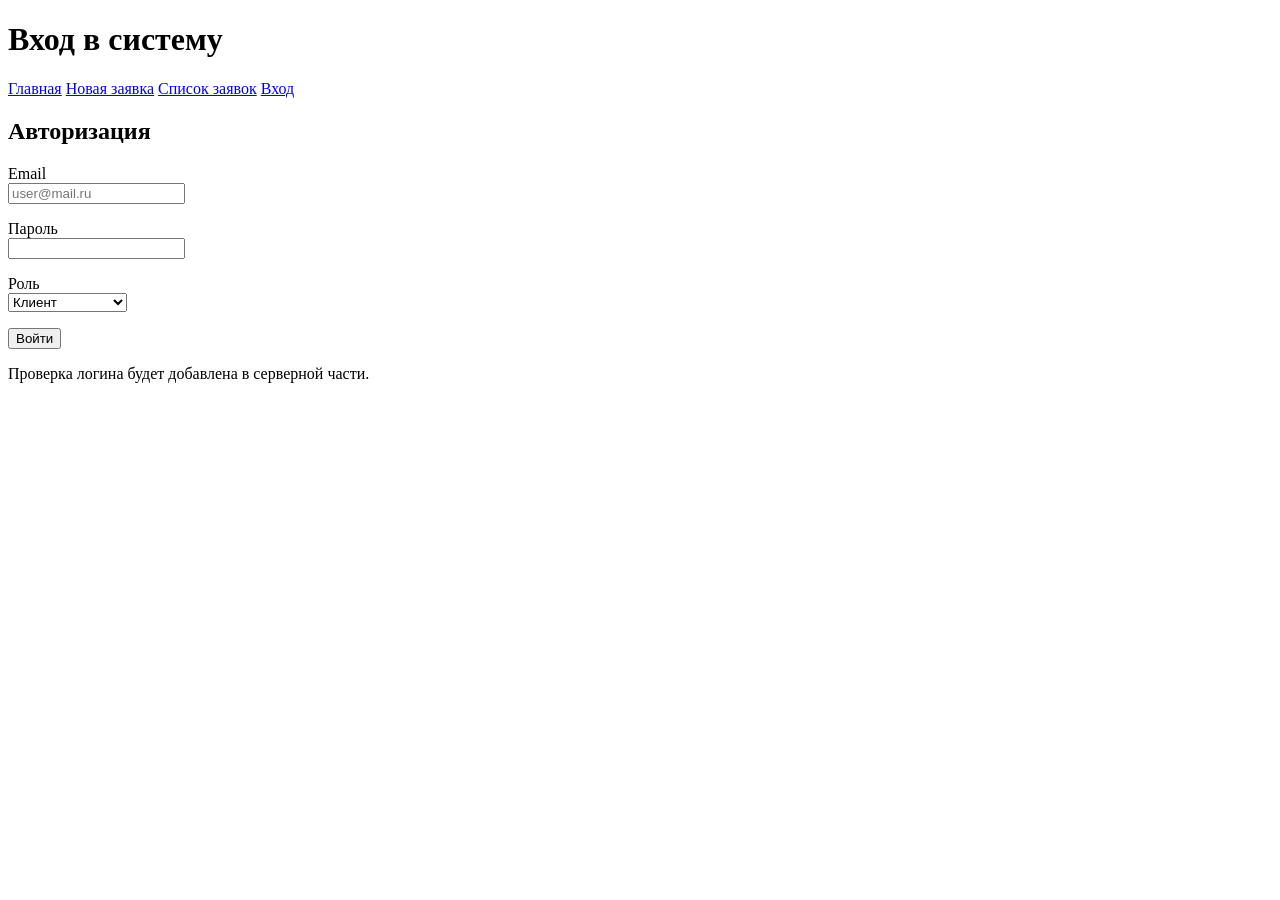
==== public/login.html @ 7ae713fb "Added some static HTML pages" ====
<!DOCTYPE html>
<html lang="ru">
<head>
    <meta charset="UTF-8">
    <meta name="viewport" content="width=device-width, initial-scale=1.0">
    <title>Вход</title>
</head>
<body>
    <header>
        <h1>Вход в систему</h1>
        <nav>
            <a href="index.html">Главная</a>
            <a href="request.html">Новая заявка</a>
            <a href="requests.html">Список заявок</a>
            <a href="login.html">Вход</a>
        </nav>
    </header>

    <main>
        <section>
            <h2>Авторизация</h2>
            <form action="#" method="post">
                <!-- Simple demo login form -->
                <p>
                    <label for="email">Email</label><br>
                    <input type="email" id="email" name="email" placeholder="user@mail.ru" required>
                </p>

                <p>
                    <label for="password">Пароль</label><br>
                    <input type="password" id="password" name="password" required>
                </p>

                <p>
                    <label for="role">Роль</label><br>
                    <select id="role" name="role">
                        <option value="client">Клиент</option>
                        <option value="admin">Администратор</option>
                    </select>
                </p>

                <button type="submit">Войти</button>
            </form>
        </section>
    </main>

    <footer>
        <p>Проверка логина будет добавлена в серверной части.</p>
    </footer>
</body>
</html>
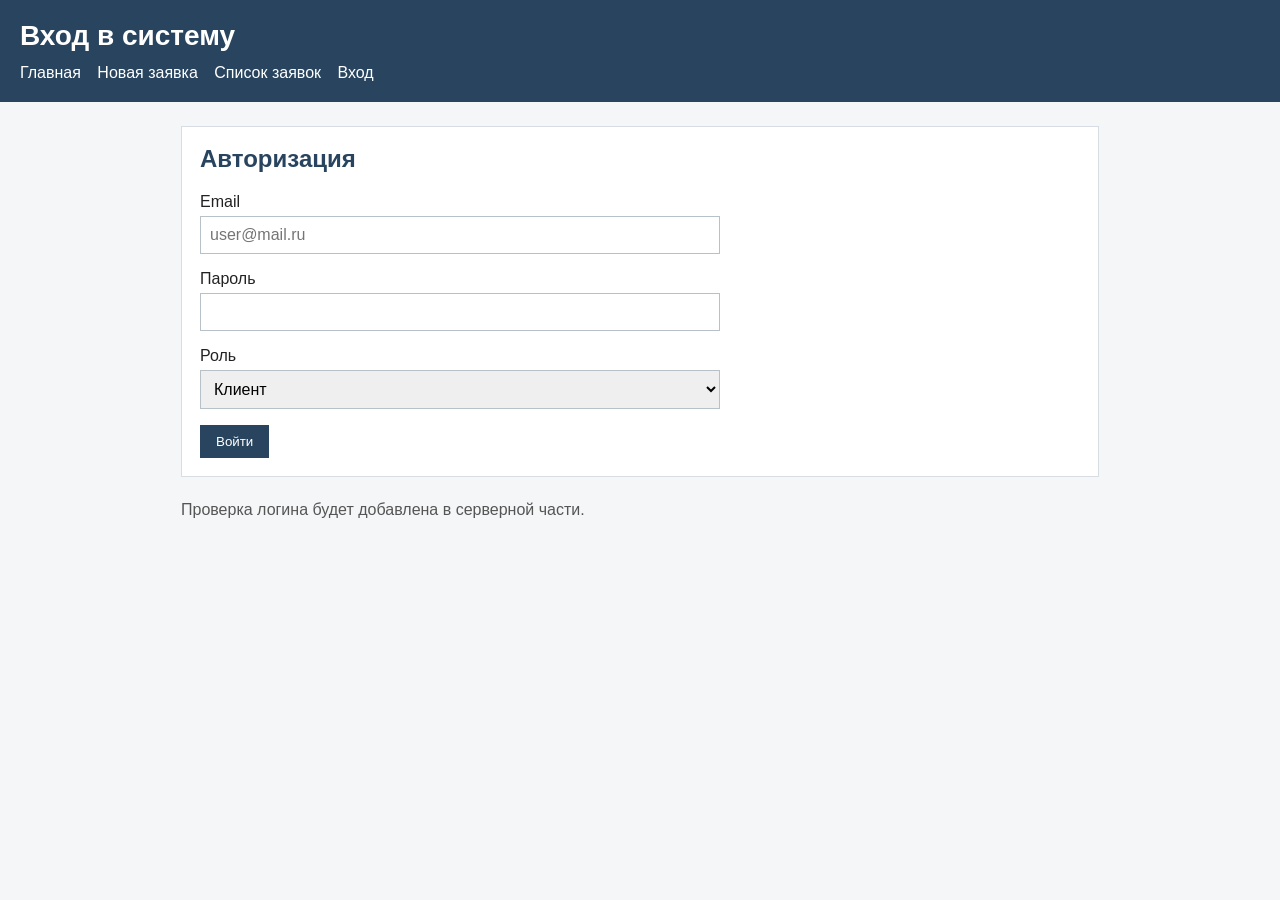
==== commit 353c4053: "Added CSS" ====
--- a/public/login.html
+++ b/public/login.html
@@ -4,6 +4,7 @@
     <meta charset="UTF-8">
     <meta name="viewport" content="width=device-width, initial-scale=1.0">
     <title>Вход</title>
+    <link rel="stylesheet" href="css/style.css">
 </head>
 <body>
     <header>
--- a/public/css/style.css
+++ b/public/css/style.css
@@ -0,0 +1,122 @@
+* {
+    box-sizing: border-box;
+}
+
+body {
+    margin: 0;
+    font-family: Arial, sans-serif;
+    color: #222;
+    background: #f4f6f8;
+}
+
+header {
+    background: #28445f;
+    color: white;
+    padding: 20px;
+}
+
+header h1 {
+    margin: 0 0 12px;
+    font-size: 28px;
+}
+
+nav a {
+    display: inline-block;
+    margin-right: 12px;
+    color: white;
+    text-decoration: none;
+}
+
+nav a:hover {
+    text-decoration: underline;
+}
+
+main {
+    max-width: 950px;
+    margin: 24px auto;
+    padding: 0 16px;
+}
+
+section {
+    margin-bottom: 20px;
+    padding: 18px;
+    background: white;
+    border: 1px solid #d7dde3;
+}
+
+h2 {
+    margin-top: 0;
+    color: #28445f;
+}
+
+input,
+select,
+textarea {
+    width: 100%;
+    max-width: 520px;
+    padding: 9px;
+    margin-top: 5px;
+    border: 1px solid #b8c0c8;
+    font: inherit;
+}
+
+textarea {
+    resize: vertical;
+}
+
+button {
+    padding: 9px 16px;
+    margin-right: 8px;
+    border: 0;
+    background: #28445f;
+    color: white;
+    cursor: pointer;
+}
+
+button[type="reset"] {
+    background: #777;
+}
+
+button:hover {
+    opacity: 0.9;
+}
+
+table {
+    width: 100%;
+    border-collapse: collapse;
+    background: white;
+}
+
+th,
+td {
+    padding: 10px;
+    border: 1px solid #c8d0d8;
+    text-align: left;
+}
+
+th {
+    background: #e8edf2;
+}
+
+footer {
+    max-width: 950px;
+    margin: 0 auto 24px;
+    padding: 0 16px;
+    color: #555;
+}
+
+/* Для телефона просто уменьшаем отступы */
+@media (max-width: 600px) {
+    header {
+        padding: 16px;
+    }
+
+    nav a {
+        display: block;
+        margin: 6px 0;
+    }
+
+    section {
+        padding: 14px;
+    }
+}
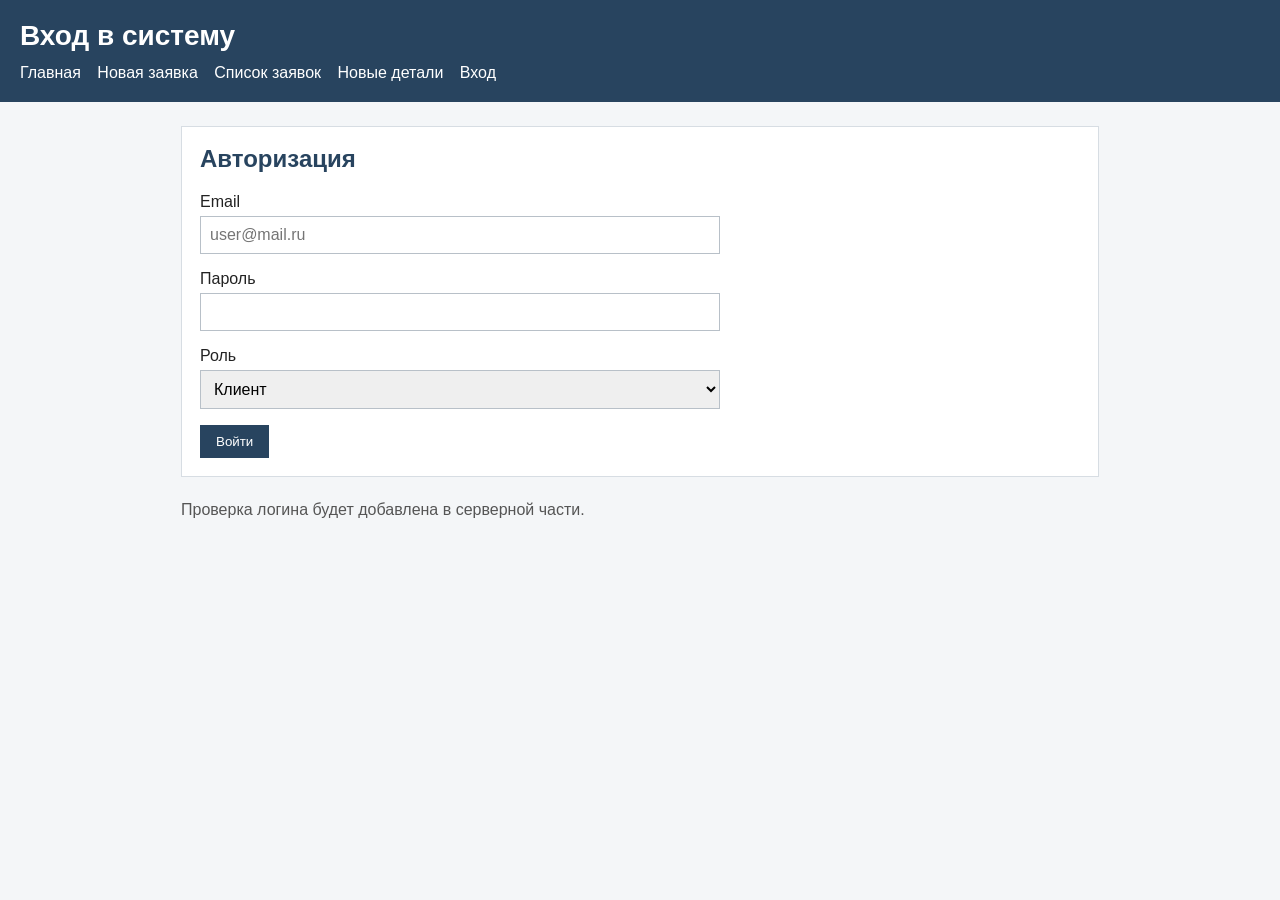
==== commit 8cd1654f: "Добавил страницу для просмотра новых деталей" ====
--- a/public/login.html
+++ b/public/login.html
@@ -13,6 +13,7 @@
             <a href="index.html">Главная</a>
             <a href="request.html">Новая заявка</a>
             <a href="requests.html">Список заявок</a>
+            <a href="part-requests.html">Новые детали</a>
             <a href="login.html">Вход</a>
         </nav>
     </header>
@@ -48,5 +49,7 @@
     <footer>
         <p>Проверка логина будет добавлена в серверной части.</p>
     </footer>
+
+    <script src="js/app.js"></script>
 </body>
 </html>
--- a/public/css/style.css
+++ b/public/css/style.css
@@ -49,6 +49,15 @@
     color: #28445f;
 }
 
+.filter-row {
+    margin-bottom: 12px;
+}
+
+.requests-count {
+    margin-top: -6px;
+    color: #555;
+}
+
 input,
 select,
 textarea {
@@ -58,6 +67,15 @@
     margin-top: 5px;
     border: 1px solid #b8c0c8;
     font: inherit;
+}
+
+.field-error {
+    border-color: #b00020;
+    background: #fff5f5;
+}
+
+.hidden {
+    display: none;
 }
 
 textarea {
@@ -79,6 +97,47 @@
 
 button:hover {
     opacity: 0.9;
+}
+
+.small-button {
+    margin-top: 8px;
+    padding: 7px 10px;
+}
+
+table button {
+    padding: 6px 10px;
+    margin: 0;
+}
+
+#resetFilters {
+    background: #777;
+}
+
+.form-message {
+    min-height: 22px;
+    color: #2d6a2d;
+}
+
+.form-message.error {
+    color: #b00020;
+}
+
+.request-result {
+    margin-top: 8px;
+}
+
+.request-result a {
+    color: #28445f;
+}
+
+.part-message {
+    display: inline-block;
+    margin-left: 8px;
+    color: #2d6a2d;
+}
+
+.part-message.error {
+    color: #b00020;
 }
 
 table {
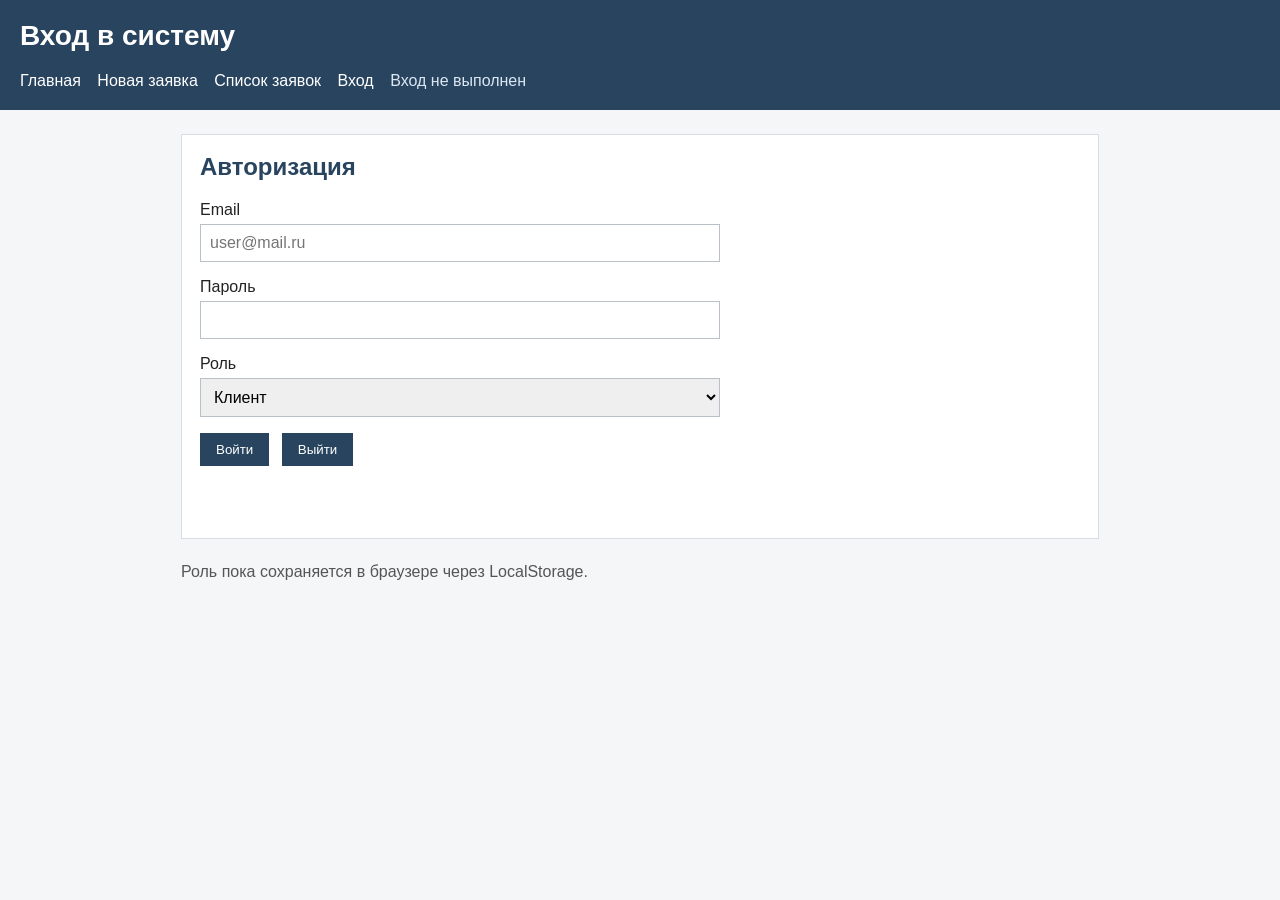
==== commit 45e7cf03: "Добавил логи, вход и ограничения для администратора" ====
--- a/public/login.html
+++ b/public/login.html
@@ -14,6 +14,7 @@
             <a href="request.html">Новая заявка</a>
             <a href="requests.html">Список заявок</a>
             <a href="part-requests.html">Новые детали</a>
+            <a href="logs.html">Логи</a>
             <a href="login.html">Вход</a>
         </nav>
     </header>
@@ -21,8 +22,8 @@
     <main>
         <section>
             <h2>Авторизация</h2>
-            <form action="#" method="post">
-                <!-- Simple demo login form -->
+            <form action="#" method="post" id="loginForm">
+                <!-- Учебный вход, без настоящей базы пользователей -->
                 <p>
                     <label for="email">Email</label><br>
                     <input type="email" id="email" name="email" placeholder="user@mail.ru" required>
@@ -42,12 +43,14 @@
                 </p>
 
                 <button type="submit">Войти</button>
+                <button type="button" id="logoutButton">Выйти</button>
+                <p id="loginMessage" class="form-message"></p>
             </form>
         </section>
     </main>
 
     <footer>
-        <p>Проверка логина будет добавлена в серверной части.</p>
+        <p>Роль пока сохраняется в браузере через LocalStorage.</p>
     </footer>
 
     <script src="js/app.js"></script>
--- a/public/css/style.css
+++ b/public/css/style.css
@@ -29,6 +29,12 @@
 
 nav a:hover {
     text-decoration: underline;
+}
+
+.user-label {
+    display: inline-block;
+    margin-top: 8px;
+    color: #dce7f2;
 }
 
 main {
@@ -140,6 +146,15 @@
     color: #b00020;
 }
 
+.log-box {
+    min-height: 220px;
+    padding: 12px;
+    overflow: auto;
+    background: #101820;
+    color: #e7eef5;
+    white-space: pre-wrap;
+}
+
 table {
     width: 100%;
     border-collapse: collapse;
